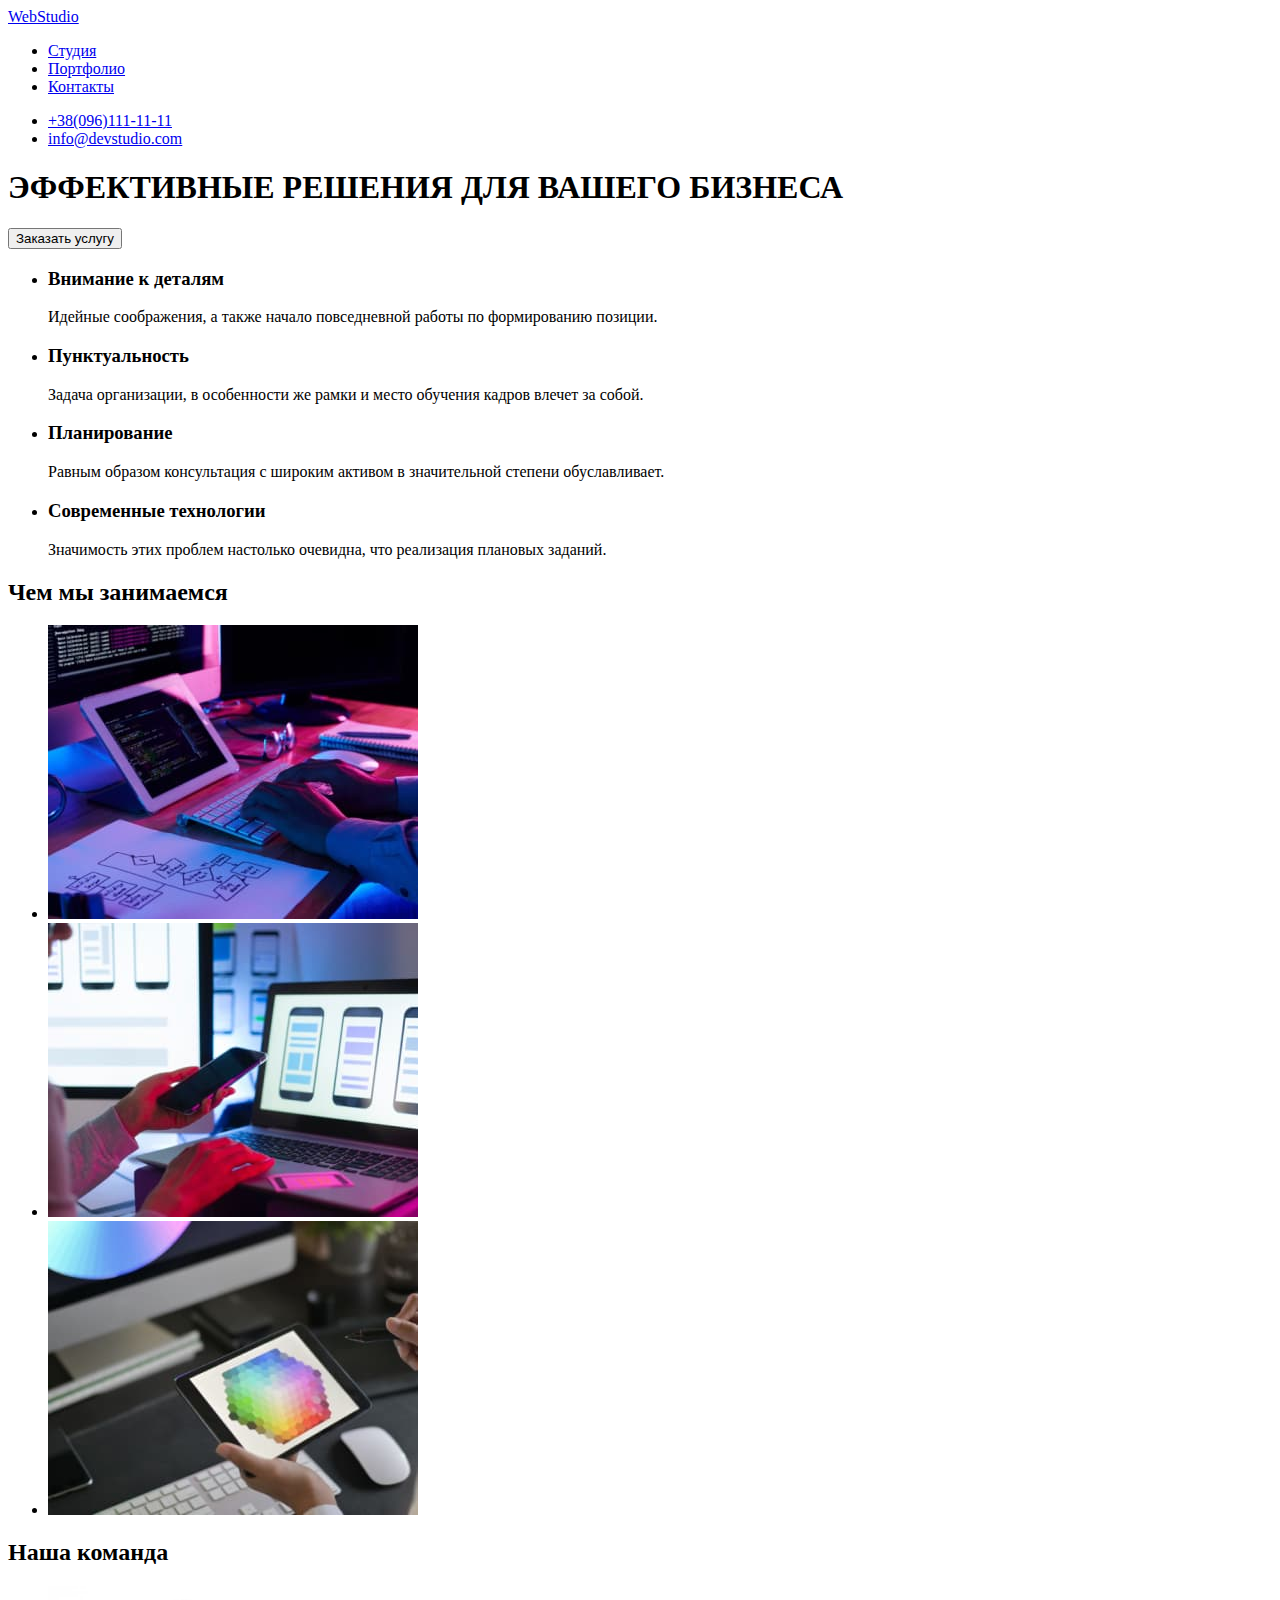
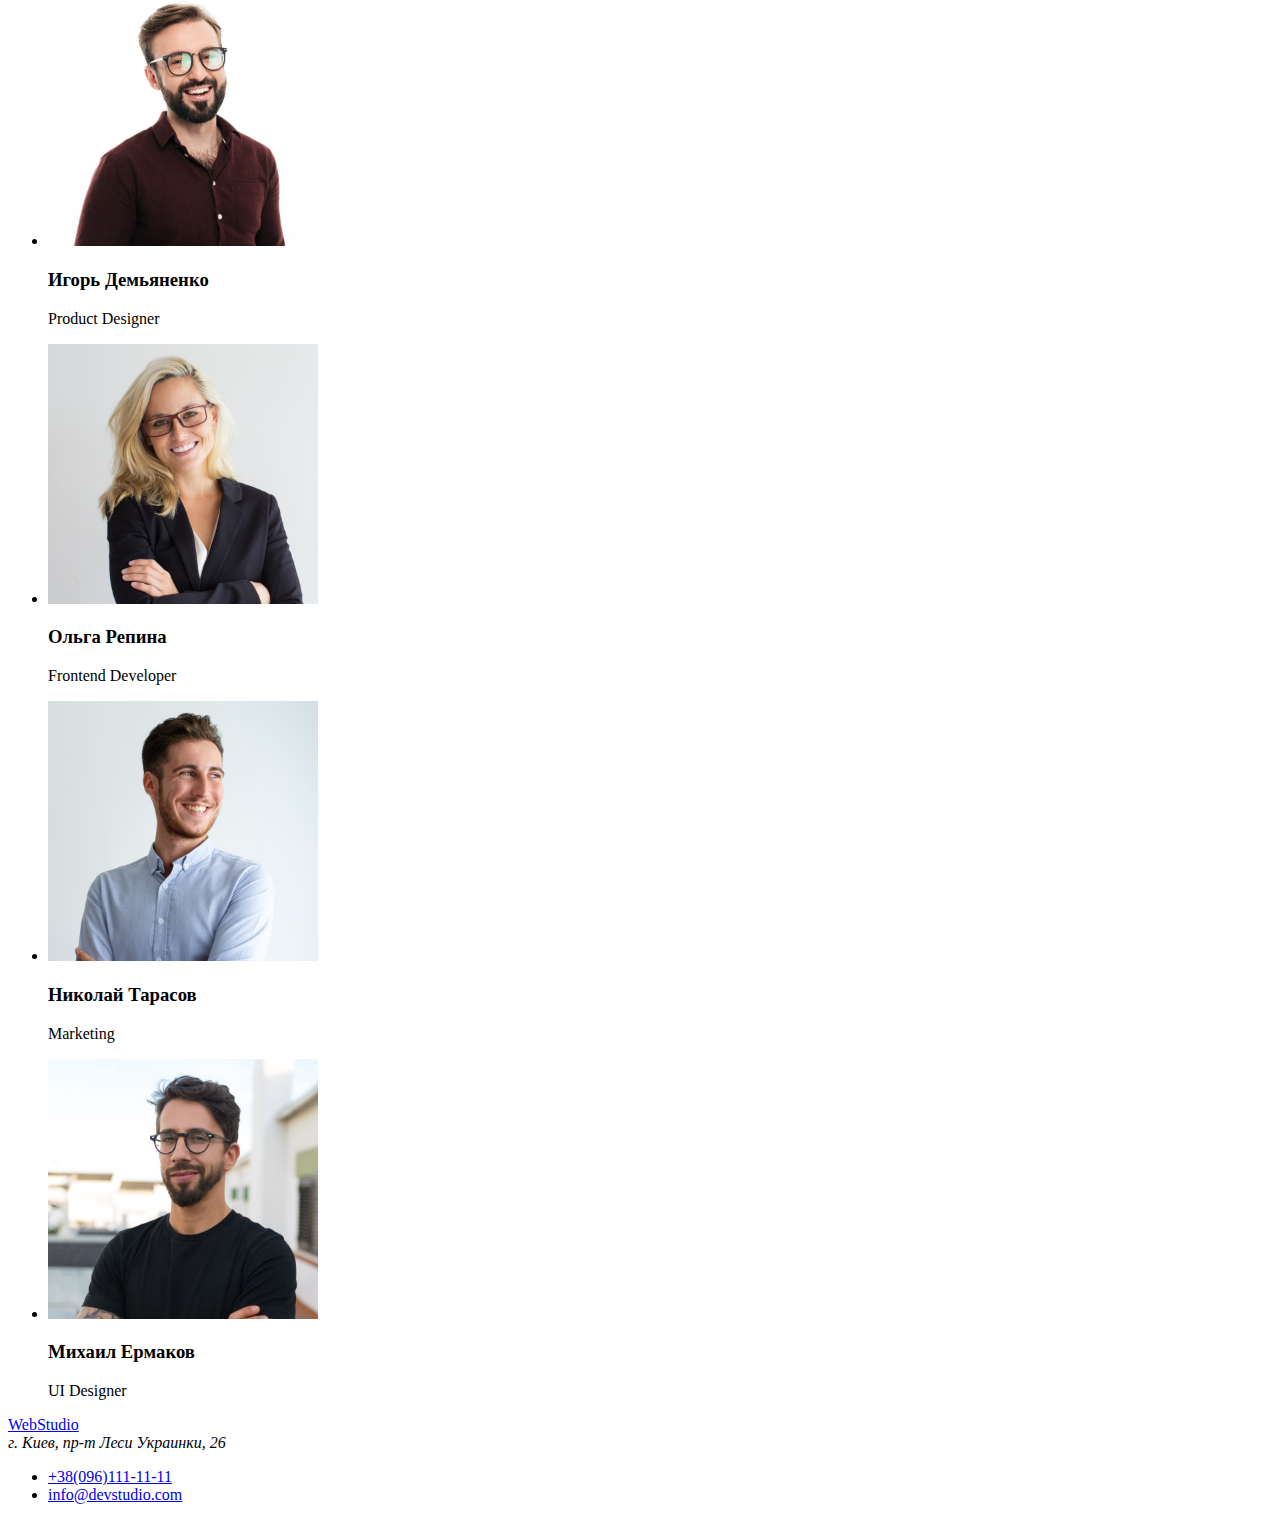
==== index.html @ 2cc194a5 "Initial commit" ====
<!DOCTYPE html>
<html lang="ru">

<head>
  <meta http-equiv="X-UA-Compatible" content="IE=edge" />
  <meta name="viewport" content="width=device-width" />
  <title>web studio</title>
</head>

<body>
  <header id="header">
    <a href="#header">WebStudio </a>
    <nav>
      <ul>
        <li>
          <a href="#">Студия</a>
        </li>
        <li>
          <a href="#">Портфолио</a>
        </li>
        <li>
          <a href="#">Контакты</a>
        </li>
      </ul>
    </nav>
    <ul>
      <li><a href="tel:+380961111111"> +38(096)111-11-11</a></li>
      <li><a href="mailto:info@devstudio.com">info@devstudio.com</a></li>
    </ul>
  </header>
  <main>
    <section id="main">
      <h1>ЭФФЕКТИВНЫЕ РЕШЕНИЯ ДЛЯ ВАШЕГО БИЗНЕСА</h1>
      <button type="button">Заказать услугу</button>
    </section>

    <section id="benefits">
      <h2 hidden>Наши преимущества</h2>
      <ul>
        <li>
          <h3>Внимание к деталям</h3>
          <p>Идейные соображения, а также начало повседневной работы по формированию позиции.</p>
        </li>
        <li>
          <h3>Пунктуальность</h3>
          <p>
            Задача организации, в особенности же рамки и место обучения кадров влечет за собой.
          </p>
        </li>
        <li>
          <h3>Планирование</h3>
          <p>
            Равным образом консультация с широким активом в значительной степени обуславливает.
          </p>
        </li>
        <li>
          <h3>Современные технологии</h3>
          <p>Значимость этих проблем настолько очевидна, что реализация плановых заданий.</p>
        </li>
      </ul>
    </section>

    <section id="work">
      <h2>Чем мы занимаемся</h2>
      <ul>
        <li>
          <img src="./images/img.jpg" width="370" alt="мужчина работающий за компьютером" />
        </li>
        <li><img src="./images/img-2.jpg" width="370" alt="мужчина работающий в телефоне" /></li>
        <li><img src="./images/img-3.jpg" width="370" alt="мужчина работающий на планшете" /></li>
      </ul>
    </section>

    <section id="team">
      <h2>Наша команда</h2>

      <ul>
        <li>
          <img src="./images/img-4.jpg" width="270" alt="сотрудник Игорь Демьяненко" />
          <h3>Игорь Демьяненко</h3>
          <p lang="en">Product Designer</p>
        </li>
        <li>
          <img src="./images/img-5.jpg" width="270" alt="сотрудник Ольга Репина" />
          <h3>Ольга Репина</h3>
          <p lang="en">Frontend Developer</p>
        </li>
        <li>
          <img src="./images/img-6.jpg" width="270" alt="сотрудник Николай Тарасов" />
          <h3>Николай Тарасов</h3>
          <p lang="en">Marketing</p>
        </li>
        <li>
          <img src="./images/img-7.jpg" width="270" alt="" />
          <h3>Михаил Ермаков</h3>
          <p lang="en">UI Designer</p>
        </li>
      </ul>
    </section>
  </main>

  <footer>
    <a href="#header">WebStudio</a>
    <address>г. Киев, пр-т Леси Украинки, 26</address>
    <ul>
      <li><a href="tel:+380961111111"> +38(096)111-11-11</a></li>
      <li><a href="mailto:info@devstudio.com">info@devstudio.com</a></li>
    </ul>
  </footer>
</body>

</html>
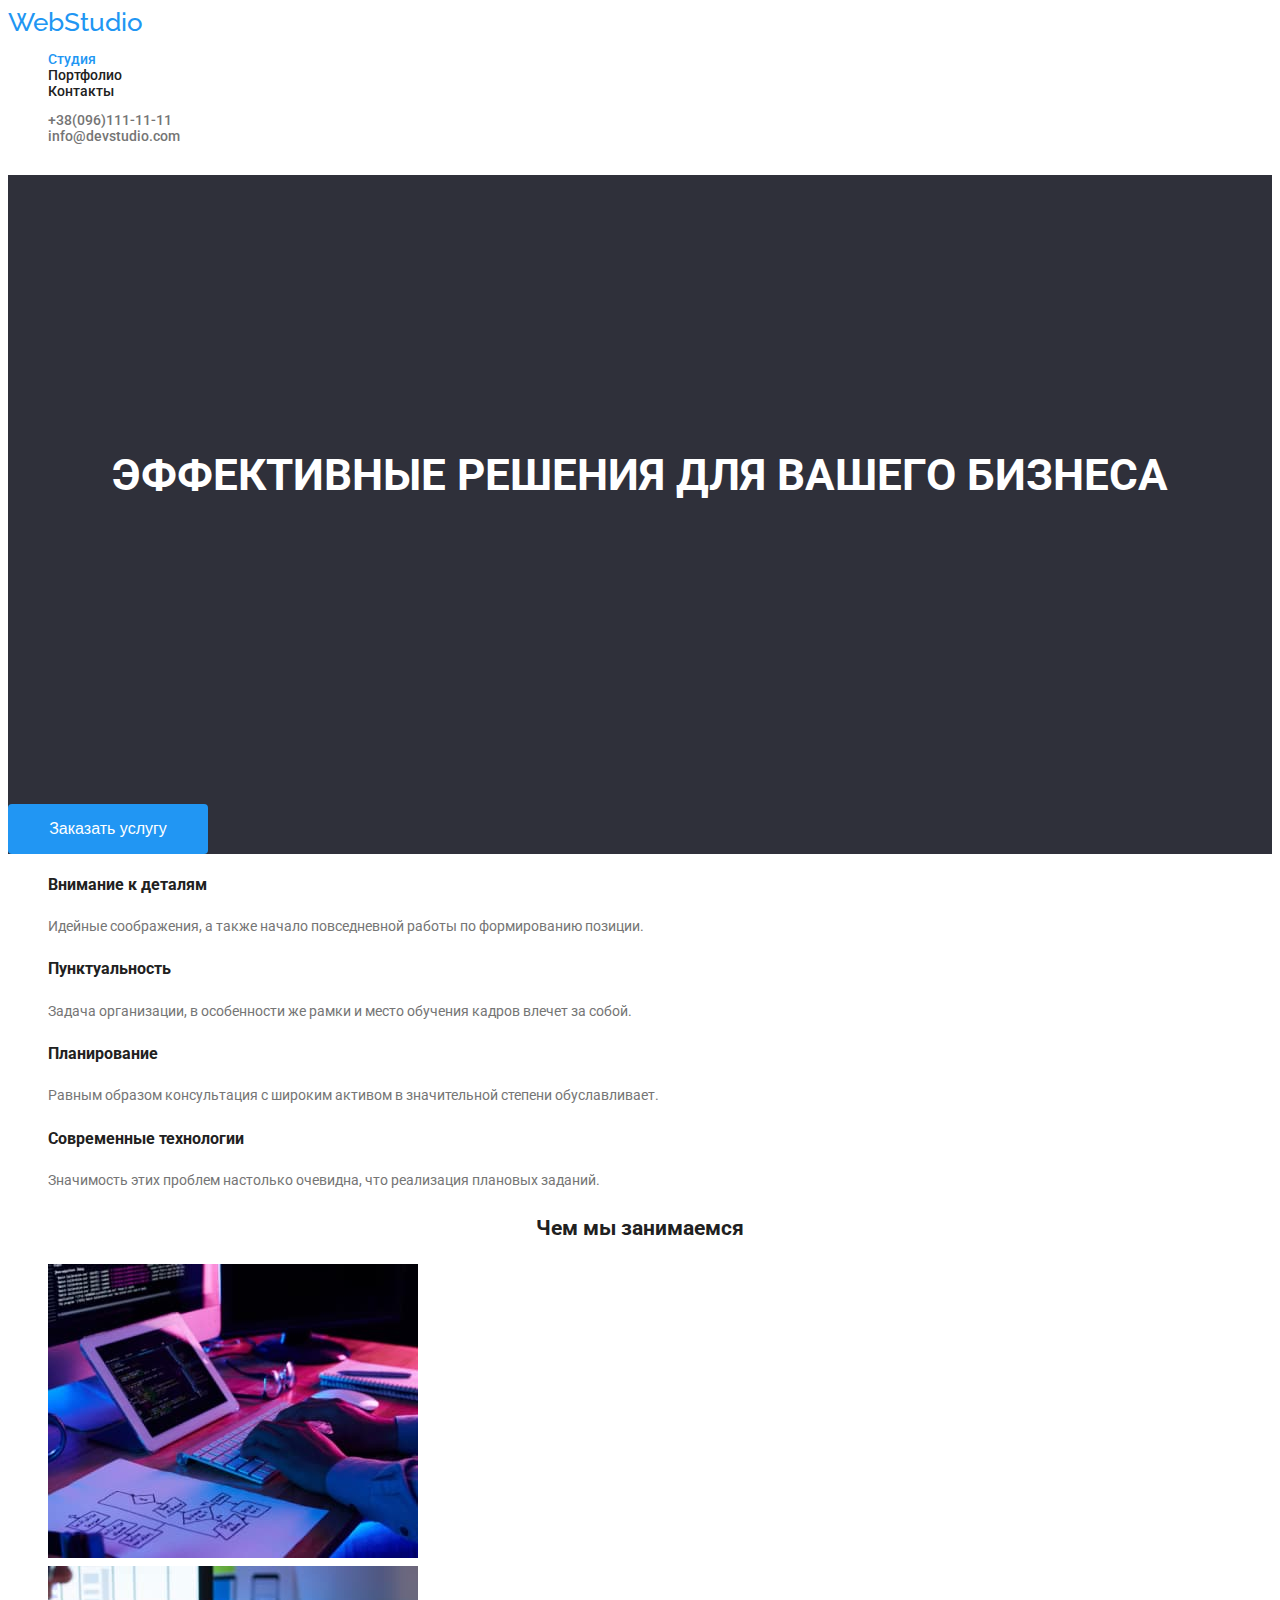
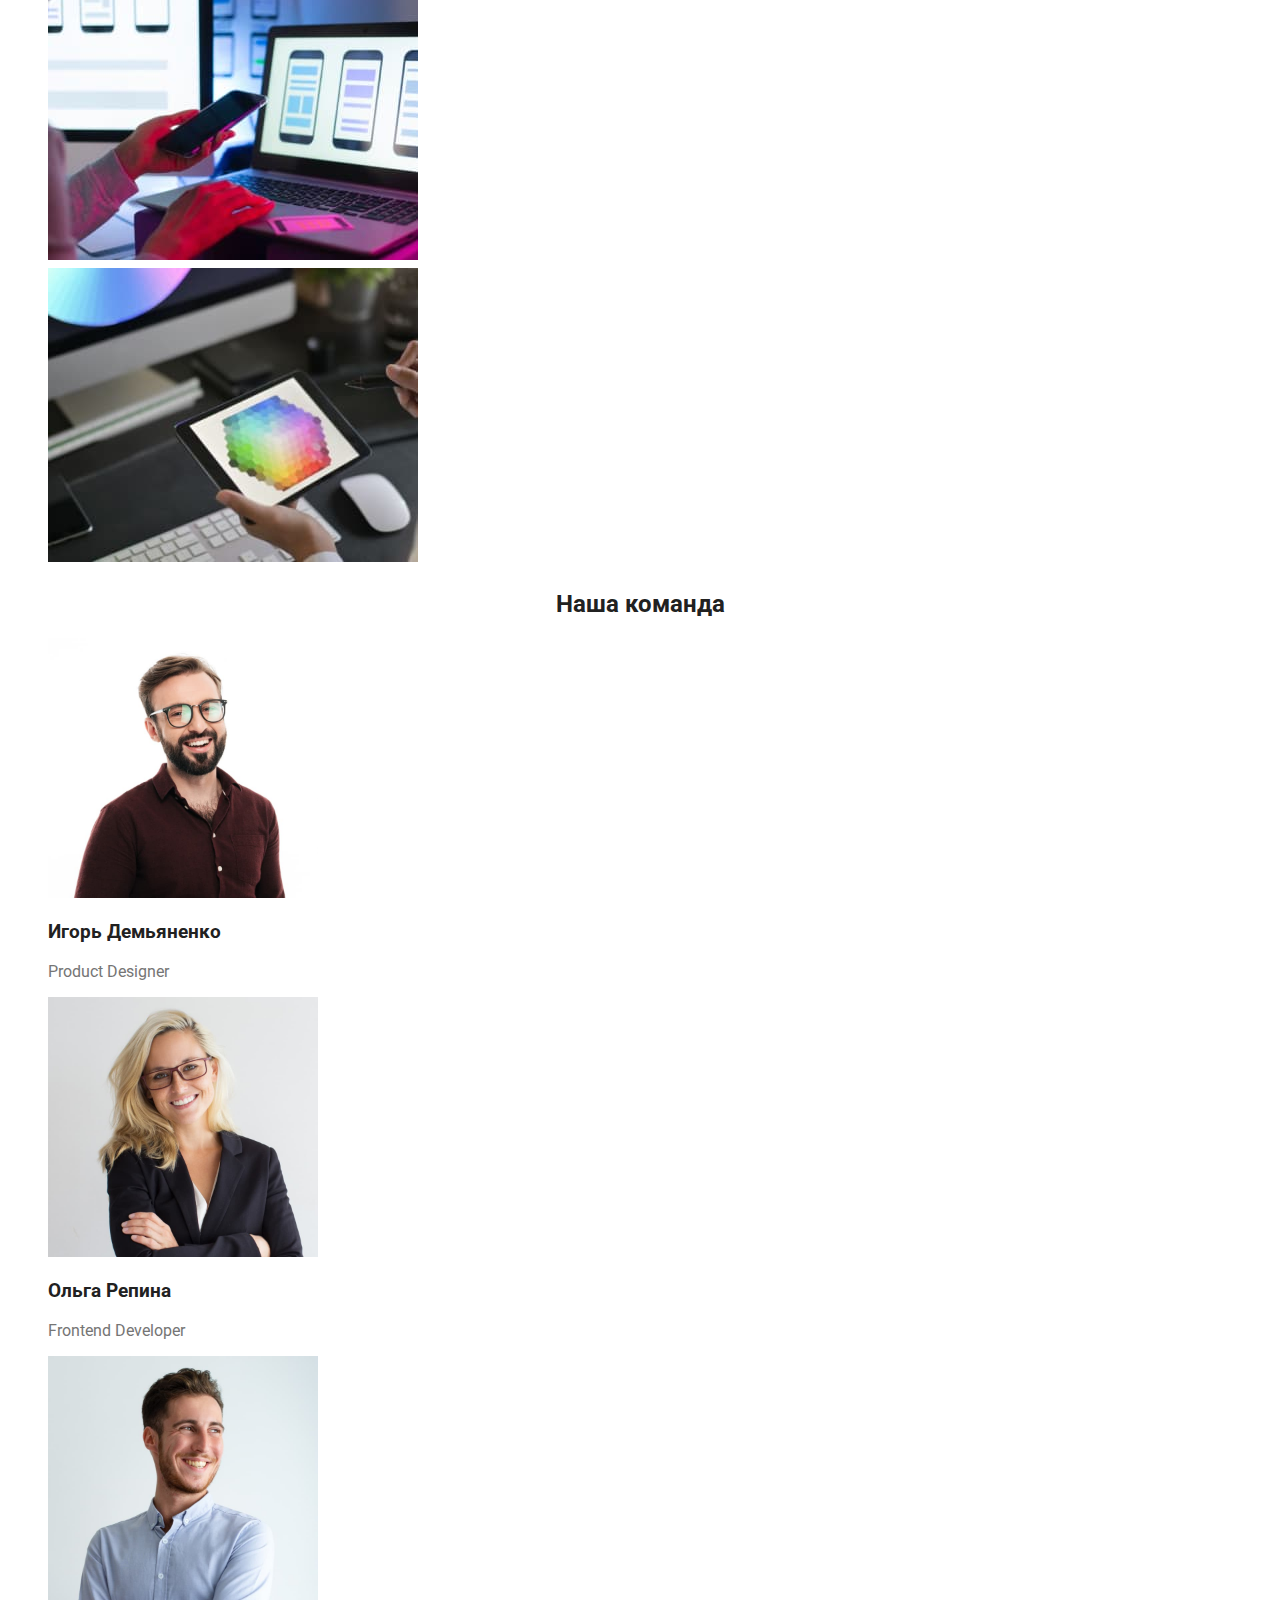
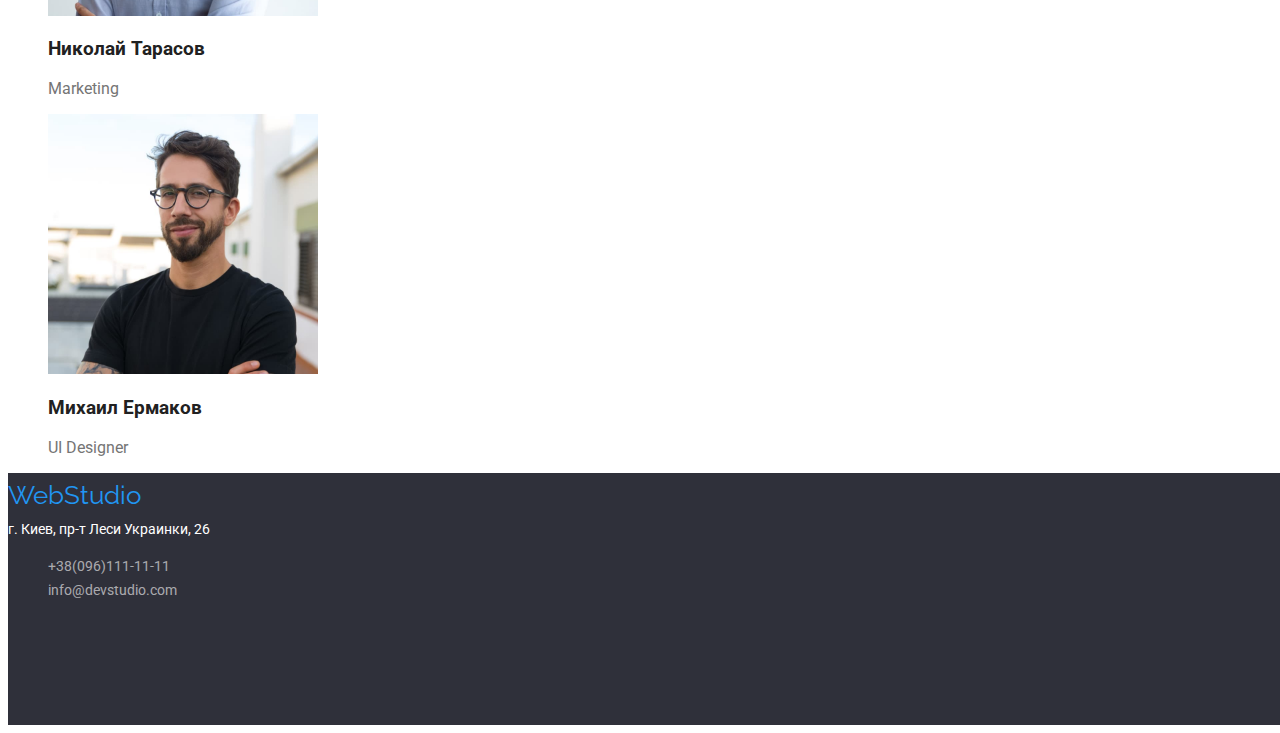
==== commit 909e72ed: "add portfolio and css" ====
--- a/index.html
+++ b/index.html
@@ -5,106 +5,110 @@
   <meta http-equiv="X-UA-Compatible" content="IE=edge" />
   <meta name="viewport" content="width=device-width" />
   <title>web studio</title>
+  <link rel="preconnect" href="https://fonts.googleapis.com">
+  <link rel="preconnect" href="https://fonts.gstatic.com" crossorigin>
+  <link href="https://fonts.googleapis.com/css2?family=Raleway:wght@700&family=Roboto:wght@400;500;700;900&display=swap"
+    rel="stylesheet">
+  <link rel="stylesheet" href="./css/styles.css">
 </head>
 
 <body>
-  <header id="header">
-    <a href="#header">WebStudio </a>
-    <nav>
-      <ul>
+  <header class="header" id="header">
+    <a class="logo" href="#header">WebStudio </a>
+    <nav class="navigation">
+      <ul class="list">
         <li>
-          <a href="#">Студия</a>
+          <a class="link current" href="#">Студия</a>
         </li>
         <li>
-          <a href="#">Портфолио</a>
+          <a class="link" href="./portfolio.html">Портфолио</a>
         </li>
         <li>
-          <a href="#">Контакты</a>
+          <a class="link" href="#">Контакты</a>
         </li>
       </ul>
     </nav>
-    <ul>
-      <li><a href="tel:+380961111111"> +38(096)111-11-11</a></li>
-      <li><a href="mailto:info@devstudio.com">info@devstudio.com</a></li>
+    <ul class="contacts">
+      <li><a class="link contacts" href="tel:+380961111111"> +38(096)111-11-11</a></li>
+      <li><a class="link contacts" href="mailto:info@devstudio.com">info@devstudio.com</a></li>
     </ul>
   </header>
+
   <main>
-    <section id="main">
-      <h1>ЭФФЕКТИВНЫЕ РЕШЕНИЯ ДЛЯ ВАШЕГО БИЗНЕСА</h1>
-      <button type="button">Заказать услугу</button>
+    <section class="hero" id="main">
+      <h1 class="hero-title">ЭФФЕКТИВНЫЕ РЕШЕНИЯ ДЛЯ ВАШЕГО БИЗНЕСА</h1>
+      <button class="hero-button" type="button">Заказать услугу</button>
     </section>
 
-    <section id="benefits">
-      <h2 hidden>Наши преимущества</h2>
-      <ul>
-        <li>
-          <h3>Внимание к деталям</h3>
-          <p>Идейные соображения, а также начало повседневной работы по формированию позиции.</p>
+    <section class="benefits" id="benefits">
+      <h2 class="benefits-title" hidden>Наши преимущества</h2>
+      <ul class="benefits-list">
+        <li class="benefits-item">
+          <h3 class="benefits-subtitle">Внимание к деталям</h3>
+          <p class="benefits-caption">Идейные соображения, а также начало повседневной работы по формированию позиции.
+          </p>
         </li>
-        <li>
-          <h3>Пунктуальность</h3>
-          <p>
+        <li class="benefits-item">
+          <h3 class="benefits-subtitle">Пунктуальность</h3>
+          <p class="benefits-caption">
             Задача организации, в особенности же рамки и место обучения кадров влечет за собой.
           </p>
         </li>
-        <li>
-          <h3>Планирование</h3>
-          <p>
+        <li class="benefits-item">
+          <h3 class="benefits-subtitle">Планирование</h3>
+          <p class="benefits-caption">
             Равным образом консультация с широким активом в значительной степени обуславливает.
           </p>
         </li>
         <li>
-          <h3>Современные технологии</h3>
-          <p>Значимость этих проблем настолько очевидна, что реализация плановых заданий.</p>
+          <h3 class="benefits-subtitle">Современные технологии</h3>
+          <p class="benefits-caption">Значимость этих проблем настолько очевидна, что реализация плановых заданий.</p>
         </li>
       </ul>
     </section>
 
-    <section id="work">
-      <h2>Чем мы занимаемся</h2>
+    <section class="work" id="work">
+      <h2 class="work-title">Чем мы занимаемся</h2>
       <ul>
-        <li>
-          <img src="./images/img.jpg" width="370" alt="мужчина работающий за компьютером" />
-        </li>
-        <li><img src="./images/img-2.jpg" width="370" alt="мужчина работающий в телефоне" /></li>
-        <li><img src="./images/img-3.jpg" width="370" alt="мужчина работающий на планшете" /></li>
+        <li class="work-item"><img src="./images/img.jpg" width="370" alt="мужчина работающий за компьютером" /></li>
+        <li class="work-item"><img src="./images/img-2.jpg" width="370" alt="мужчина работающий в телефоне" /></li>
+        <li class="work-item"><img src="./images/img-3.jpg" width="370" alt="мужчина работающий на планшете" /></li>
       </ul>
     </section>
 
-    <section id="team">
-      <h2>Наша команда</h2>
-
+    <section class="team" id="team">
+      <h2 class="team-title">Наша команда</h2>
       <ul>
         <li>
-          <img src="./images/img-4.jpg" width="270" alt="сотрудник Игорь Демьяненко" />
-          <h3>Игорь Демьяненко</h3>
-          <p lang="en">Product Designer</p>
+          <img class="team-img" src="./images/img-4.jpg" width="270" alt="сотрудник Игорь Демьяненко" />
+          <h3 class="team-subtitle">Игорь Демьяненко</h3>
+          <p class="team-caption" lang="en">Product Designer</p>
         </li>
         <li>
-          <img src="./images/img-5.jpg" width="270" alt="сотрудник Ольга Репина" />
-          <h3>Ольга Репина</h3>
-          <p lang="en">Frontend Developer</p>
+          <img class="team-img" src="./images/img-5.jpg" width="270" alt="сотрудник Ольга Репина" />
+          <h3 class="team-subtitle">Ольга Репина</h3>
+          <p class="team-caption" lang="en">Frontend Developer</p>
         </li>
         <li>
-          <img src="./images/img-6.jpg" width="270" alt="сотрудник Николай Тарасов" />
-          <h3>Николай Тарасов</h3>
-          <p lang="en">Marketing</p>
+          <img class="team-img" src="./images/img-6.jpg" width="270" alt="сотрудник Николай Тарасов" />
+          <h3 class="team-subtitle">Николай Тарасов</h3>
+          <p class="team-caption" lang="en">Marketing</p>
         </li>
         <li>
-          <img src="./images/img-7.jpg" width="270" alt="" />
-          <h3>Михаил Ермаков</h3>
-          <p lang="en">UI Designer</p>
+          <img class="team-img" src="./images/img-7.jpg" width="270" alt="" />
+          <h3 class="team-subtitle">Михаил Ермаков</h3>
+          <p class="team-caption" lang="en">UI Designer</p>
         </li>
       </ul>
     </section>
   </main>
 
-  <footer>
-    <a href="#header">WebStudio</a>
-    <address>г. Киев, пр-т Леси Украинки, 26</address>
+  <footer class="footer">
+    <a class="logo" href="#header">WebStudio</a>
+    <address class="adress">г. Киев, пр-т Леси Украинки, 26</address>
     <ul>
-      <li><a href="tel:+380961111111"> +38(096)111-11-11</a></li>
-      <li><a href="mailto:info@devstudio.com">info@devstudio.com</a></li>
+      <li><a class="link" href="tel:+380961111111"> +38(096)111-11-11</a></li>
+      <li><a class="link" href="mailto:info@devstudio.com">info@devstudio.com</a></li>
     </ul>
   </footer>
 </body>
--- a/css/styles.css
+++ b/css/styles.css
@@ -0,0 +1,167 @@
+:root {
+  --font-color: #757575;
+  --title-color: #212121;
+  --accient-color: #2196f3;
+}
+
+::selection {
+  color: #ffffff;
+  background-color: var(--accient-color);
+}
+
+body {
+  font-family: Roboto, sans-serif;
+  color: #757575;
+  font-size: 14px;
+  font-weight: 400;
+  background-color: #fff;
+  line-height: 1.71;
+}
+
+a {
+  text-decoration: none;
+}
+
+li {
+  list-style-type: none;
+}
+
+h1,
+h2,
+h3 {
+  color: var(--title-color);
+}
+
+h2 {
+text-align: center;
+Font style: 700;
+Font size: 36px;
+Line height: 1.17;
+}
+
+/* logo */
+.logo {
+font-family: Raleway, serif;
+color: var(--accient-color);
+font-style: 700;
+font-size: 26px;
+Font family: Raleway;
+Line height: 31px;
+Line height: 1.19;
+
+}
+
+/* header|footer navigation */
+
+.header .link,
+.footer .link {
+  color: var(--title-color);
+}
+
+.header .link:hover,
+.header .link:focus,
+.footer .link:hover,
+.footer .link:focus,
+.header .link.contacts:focus,
+.header .link.contacts:hover,
+.button-filtres:hover, 
+.button-filtres:focus,
+.filtres .filtres-link:hover{
+  color: var(--accient-color);
+  text-decoration: underline;
+}
+
+.header .link.current {
+  color: var(--accient-color);
+}
+
+/* Header */
+.header {
+  font-weight: 500;
+  line-height: 1.14;
+}
+
+.header .link.contacts {
+
+  color: var(--font-color);
+  
+}
+
+/* section hero */
+.hero {
+  background-color: #2f303a;
+  
+}
+
+.hero .hero-title {
+  color: #ffffff;
+  font-size: 44px;
+  text-align: center;
+  line-height: 600px;
+}
+
+.hero .hero-button {
+  background-color: var(--accient-color);
+  color: #ffffff;
+  width: 200px;
+  height: 50px;
+  font-size: 16px;
+  border: 0px;
+  border-radius: 4px;
+  cursor: pointer;
+}
+
+/* Section benefits */
+.benefits .benefits-subtitle {
+  font-style: ;
+}
+
+
+/* Section team */
+
+.team {
+  font-size: 16px;
+  font-weight: 500;
+  line-height: 1.19;
+}
+
+.team .team-caption{
+  color: var(--font-color);
+  font-weight: 400;
+}
+
+
+
+/* Footer */
+.footer {
+background-color: #2F303A;
+width: 1600px;
+height: 252px;
+}
+
+.footer .adress {
+color: #fff;
+font-size: 14px;
+font-weight: 400;
+line-height: 1.71;
+}
+
+.footer .link {
+
+  color: rgba(255, 255, 255, 0.6);
+  font-size: 14px;
+font-weight: 400;
+line-height: 1.71;
+text-align: left;
+}
+
+
+
+.footer .adress {
+  font-style: normal;
+}
+
+/* Filtres */
+
+
+
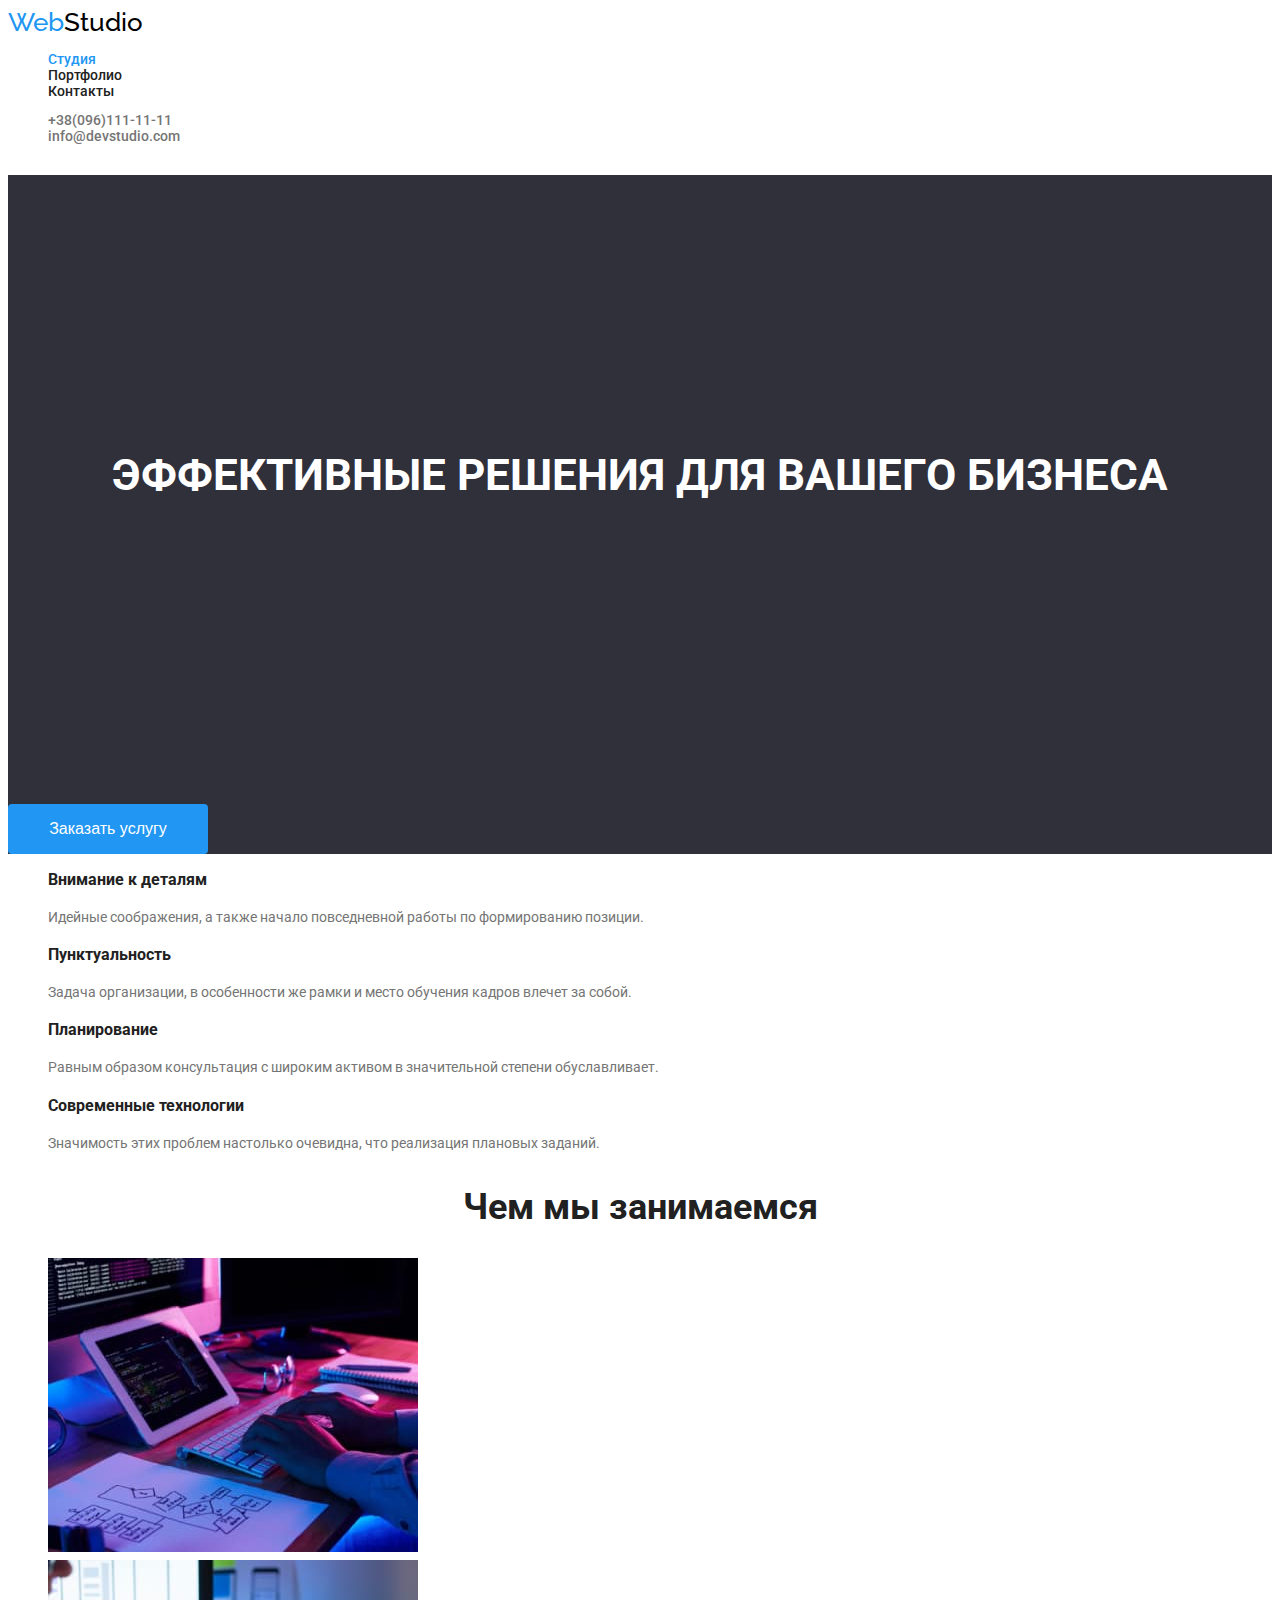
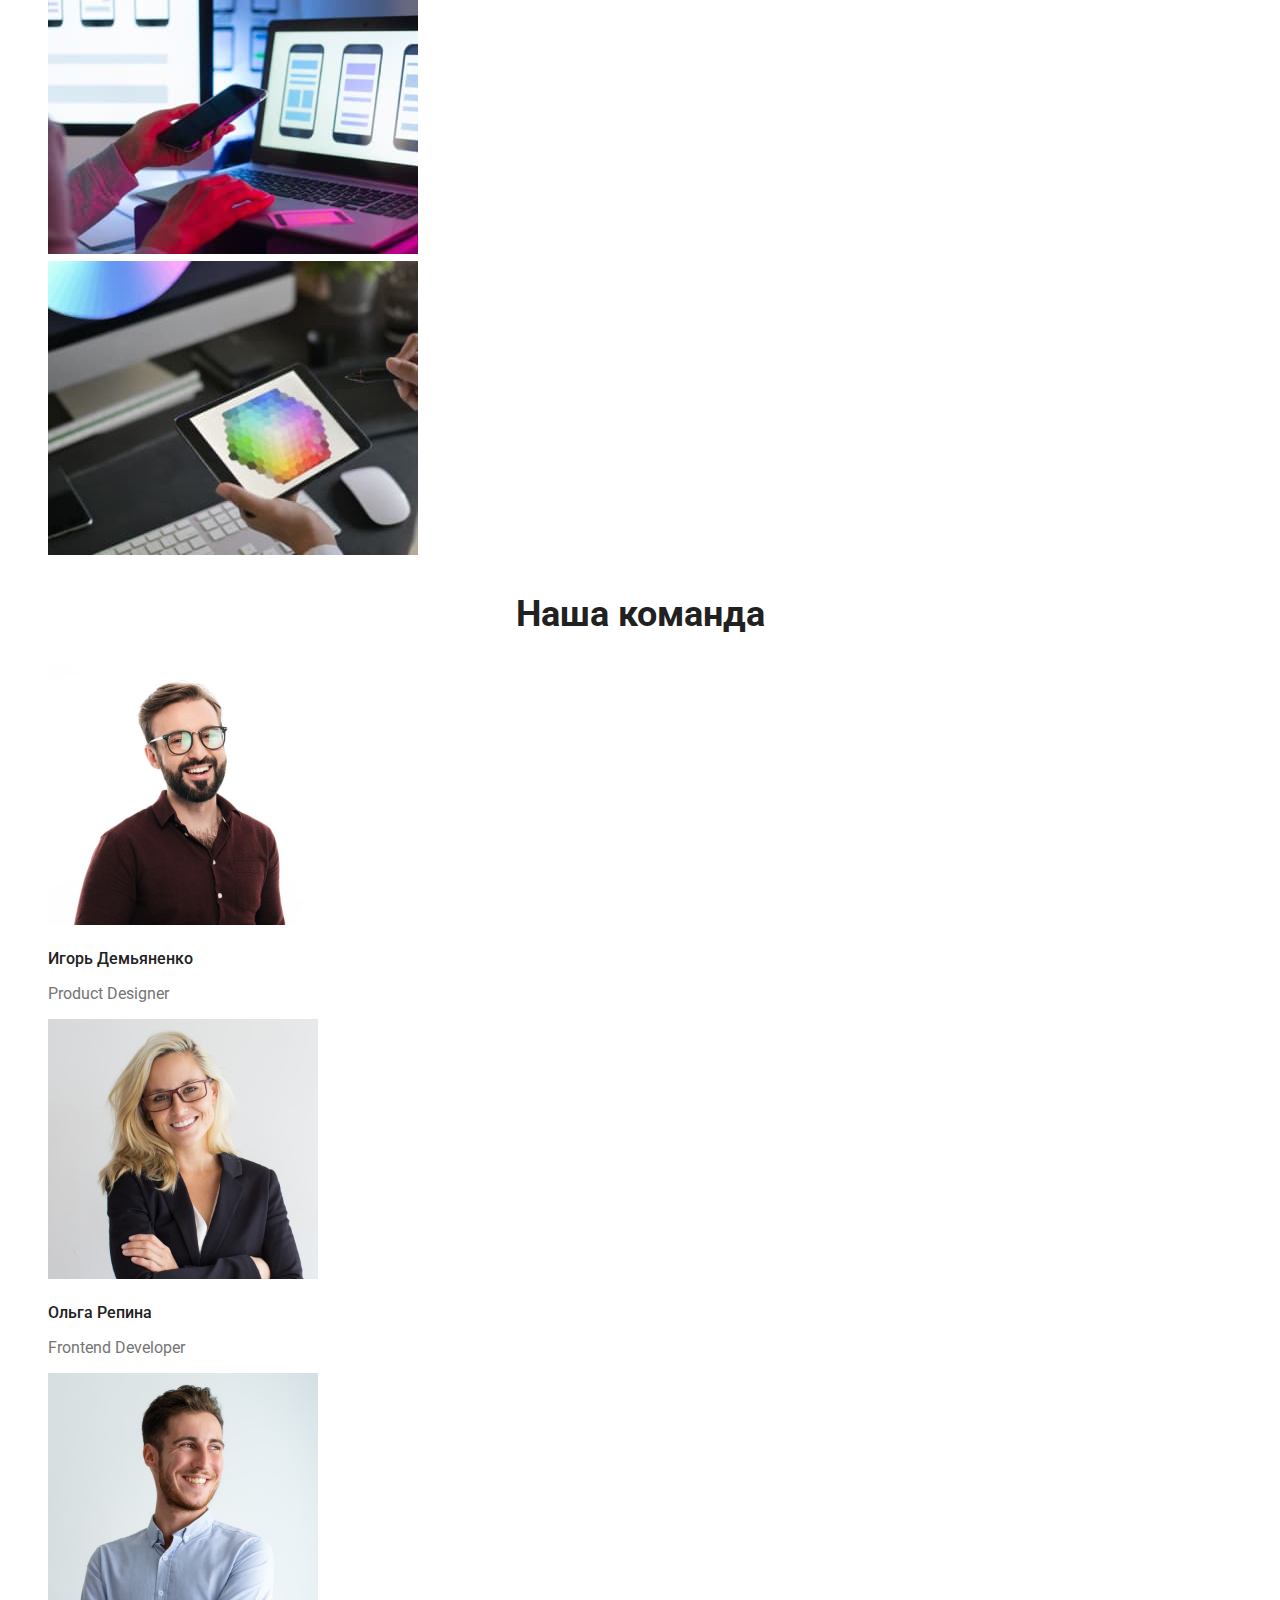
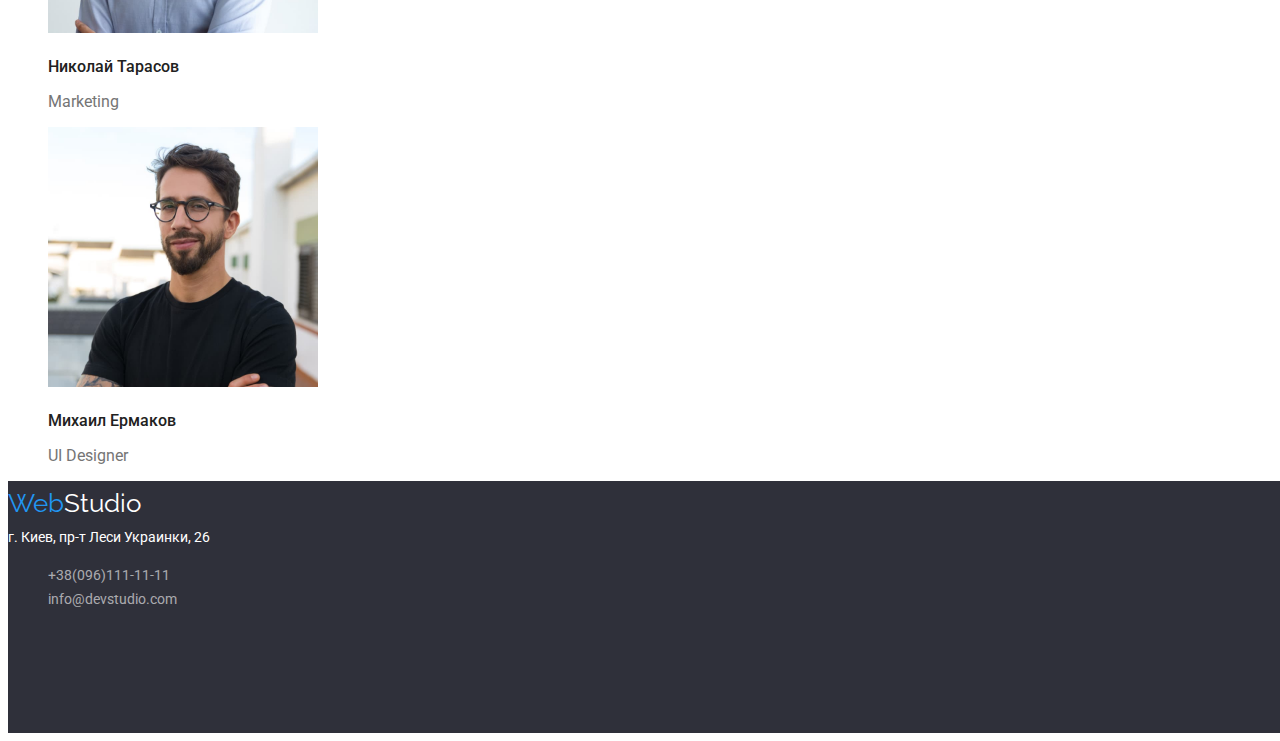
==== commit ef10b311: "added styles, portfolio page" ====
--- a/index.html
+++ b/index.html
@@ -5,16 +5,16 @@
   <meta http-equiv="X-UA-Compatible" content="IE=edge" />
   <meta name="viewport" content="width=device-width" />
   <title>web studio</title>
-  <link rel="preconnect" href="https://fonts.googleapis.com">
-  <link rel="preconnect" href="https://fonts.gstatic.com" crossorigin>
+  <link rel="preconnect" href="https://fonts.googleapis.com" />
+  <link rel="preconnect" href="https://fonts.gstatic.com" crossorigin />
   <link href="https://fonts.googleapis.com/css2?family=Raleway:wght@700&family=Roboto:wght@400;500;700;900&display=swap"
-    rel="stylesheet">
-  <link rel="stylesheet" href="./css/styles.css">
+    rel="stylesheet" />
+  <link rel="stylesheet" href="./css/styles.css" />
 </head>
 
 <body>
   <header class="header" id="header">
-    <a class="logo" href="#header">WebStudio </a>
+    <a class="logo" href="#header">Web<span class="logo-header">Studio</span></a>
     <nav class="navigation">
       <ul class="list">
         <li>
@@ -45,7 +45,8 @@
       <ul class="benefits-list">
         <li class="benefits-item">
           <h3 class="benefits-subtitle">Внимание к деталям</h3>
-          <p class="benefits-caption">Идейные соображения, а также начало повседневной работы по формированию позиции.
+          <p class="benefits-caption">
+            Идейные соображения, а также начало повседневной работы по формированию позиции.
           </p>
         </li>
         <li class="benefits-item">
@@ -62,7 +63,9 @@
         </li>
         <li>
           <h3 class="benefits-subtitle">Современные технологии</h3>
-          <p class="benefits-caption">Значимость этих проблем настолько очевидна, что реализация плановых заданий.</p>
+          <p class="benefits-caption">
+            Значимость этих проблем настолько очевидна, что реализация плановых заданий.
+          </p>
         </li>
       </ul>
     </section>
@@ -70,9 +73,15 @@
     <section class="work" id="work">
       <h2 class="work-title">Чем мы занимаемся</h2>
       <ul>
-        <li class="work-item"><img src="./images/img.jpg" width="370" alt="мужчина работающий за компьютером" /></li>
-        <li class="work-item"><img src="./images/img-2.jpg" width="370" alt="мужчина работающий в телефоне" /></li>
-        <li class="work-item"><img src="./images/img-3.jpg" width="370" alt="мужчина работающий на планшете" /></li>
+        <li class="work-item">
+          <img src="./images/img.jpg" width="370" alt="мужчина работающий за компьютером" />
+        </li>
+        <li class="work-item">
+          <img src="./images/img-2.jpg" width="370" alt="мужчина работающий в телефоне" />
+        </li>
+        <li class="work-item">
+          <img src="./images/img-3.jpg" width="370" alt="мужчина работающий на планшете" />
+        </li>
       </ul>
     </section>
 
@@ -104,7 +113,7 @@
   </main>
 
   <footer class="footer">
-    <a class="logo" href="#header">WebStudio</a>
+    <a class="logo" href="#header">Web<span class="logo-footer">Studio</span></a>
     <address class="adress">г. Киев, пр-т Леси Украинки, 26</address>
     <ul>
       <li><a class="link" href="tel:+380961111111"> +38(096)111-11-11</a></li>
--- a/css/styles.css
+++ b/css/styles.css
@@ -32,12 +32,6 @@
   color: var(--title-color);
 }
 
-h2 {
-text-align: center;
-Font style: 700;
-Font size: 36px;
-Line height: 1.17;
-}
 
 /* logo */
 .logo {
@@ -48,8 +42,10 @@
 Font family: Raleway;
 Line height: 31px;
 Line height: 1.19;
+}
 
-}
+.logo-header {color: #000000;}
+.logo-footer {color: #ffffff;}
 
 /* header|footer navigation */
 
@@ -113,22 +109,39 @@
 
 /* Section benefits */
 .benefits .benefits-subtitle {
-  font-style: ;
+  font-weight: 700;
+  line-height: 1.14;
+  
 }
+
 
 
 /* Section team */
 
-.team {
+.team h2,
+.work h2 {
+font-size: 36px;
+font-weight: 700;
+line-height: 1.17;
+font-style: bold;
+text-align: center;
+}
+
+.team .team-subtitle {
+font-size: 16px;
+font-weight: 500;
+line-height: 1.19;
+color: var(--title-color);
+
+}
+
+.team .team-caption{
+  font-weight: 400;
   font-size: 16px;
-  font-weight: 500;
+  font-weight: 400;
   line-height: 1.19;
 }
 
-.team .team-caption{
-  color: var(--font-color);
-  font-weight: 400;
-}
 
 
 
@@ -144,24 +157,43 @@
 font-size: 14px;
 font-weight: 400;
 line-height: 1.71;
+font-style: normal;
 }
 
 .footer .link {
-
-  color: rgba(255, 255, 255, 0.6);
-  font-size: 14px;
+color: rgba(255, 255, 255, 0.6);
+font-size: 14px;
 font-weight: 400;
 line-height: 1.71;
 text-align: left;
 }
 
 
-
-.footer .adress {
-  font-style: normal;
+/* Filtres */
+.button-filtres {
+  font-size: 16px;
+  background-color: #F5F4FA;
+  color: #000000;
+  font-weight: 500;
+  line-height: 1.16;
+  border: 0px;
+  border-radius: 4px;
+  cursor: pointer;
 }
 
-/* Filtres */
+.button-filtres.current {
+  background-color: var(--accient-color);
+  color: #ffffff;
+}
+
+.filtres h2 {
+font-size: 18px;
+font-weight: 700;
+line-height: 2;
+}
 
 
-
+.filtres p {
+font-size: 16px;
+line-height: 1.88;
+}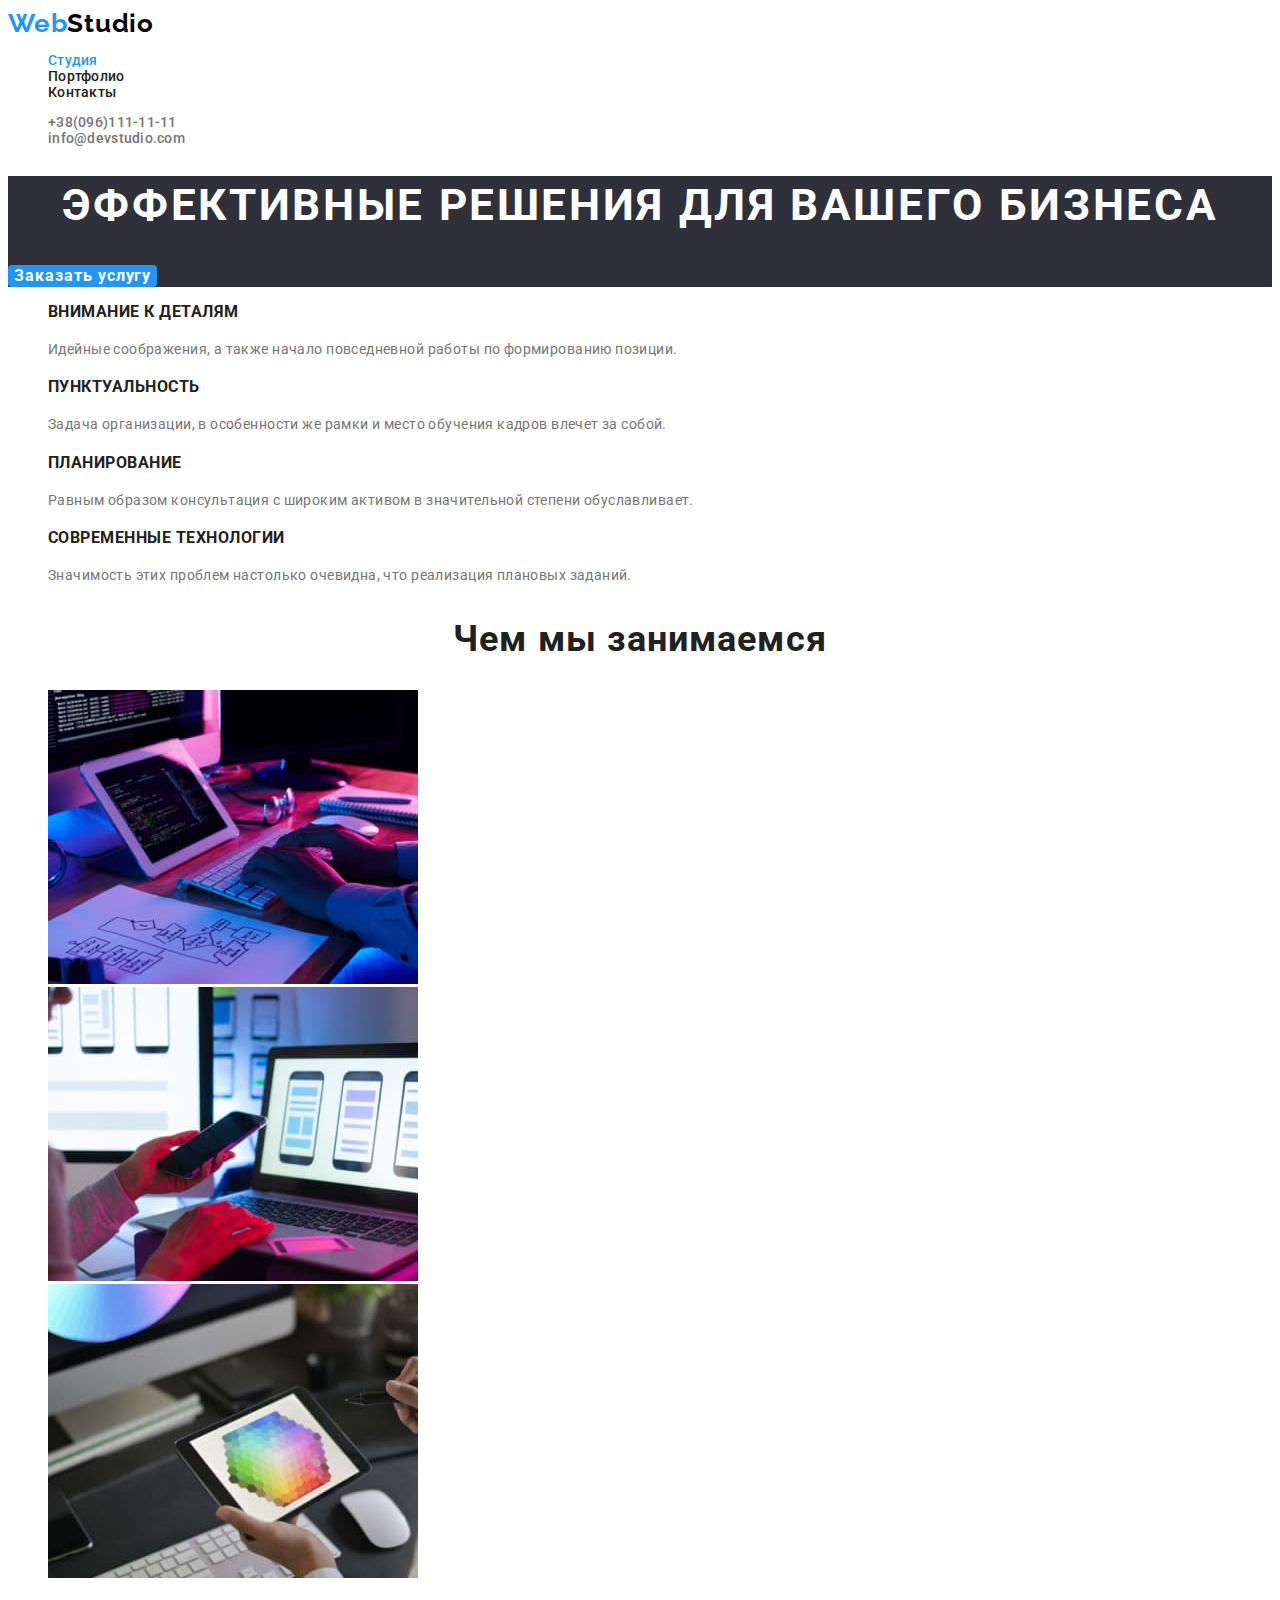
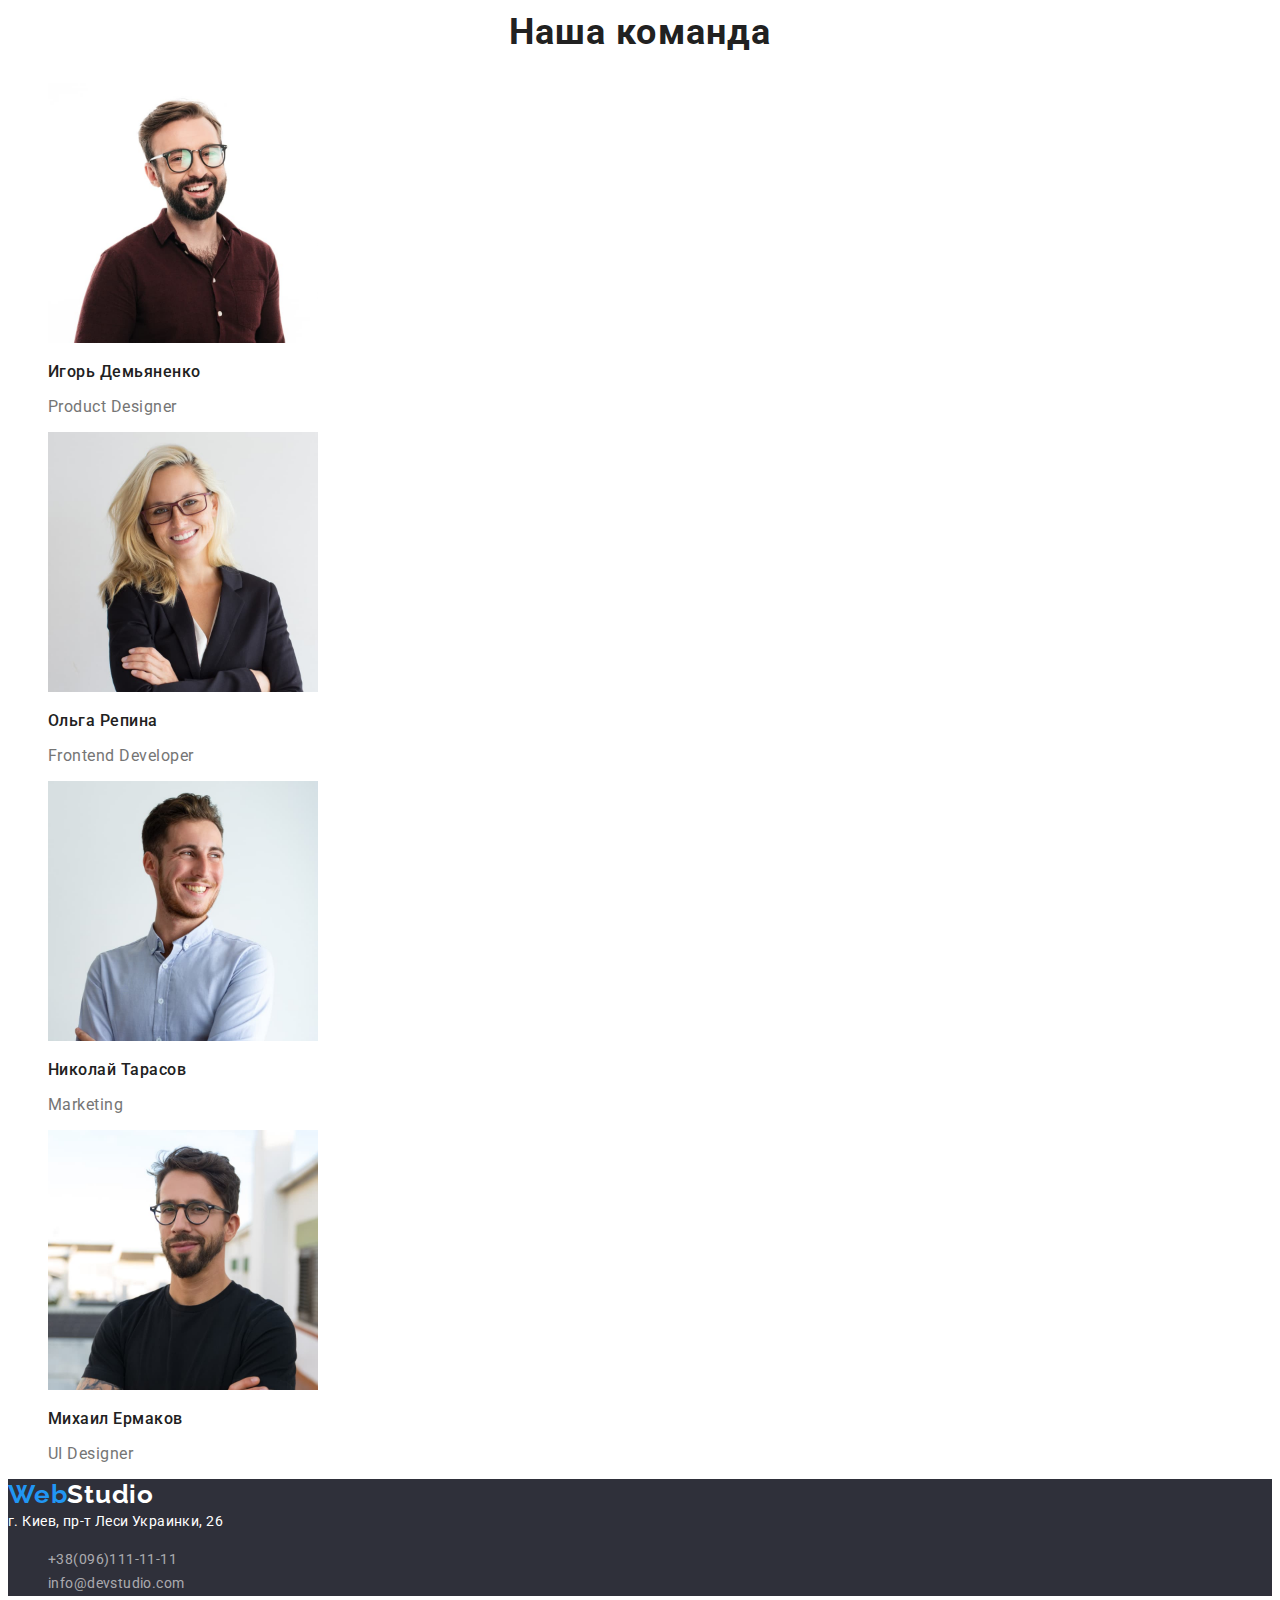
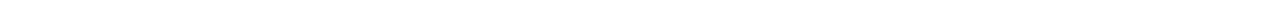
==== commit 5dce54fe: "Fixed bugs according video" ====
--- a/index.html
+++ b/index.html
@@ -36,7 +36,7 @@
 
   <main>
     <section class="hero" id="main">
-      <h1 class="hero-title">ЭФФЕКТИВНЫЕ РЕШЕНИЯ ДЛЯ ВАШЕГО БИЗНЕСА</h1>
+      <h1 class="hero-title">Эффективные решения для вашего бизнеса</h1>
       <button class="hero-button" type="button">Заказать услугу</button>
     </section>
 
--- a/css/styles.css
+++ b/css/styles.css
@@ -13,39 +13,32 @@
   font-family: Roboto, sans-serif;
   color: #757575;
   font-size: 14px;
-  font-weight: 400;
-  background-color: #fff;
-  line-height: 1.71;
 }
 
-a {
+body a {
   text-decoration: none;
 }
 
-li {
+body li {
   list-style-type: none;
 }
 
-h1,
-h2,
-h3 {
-  color: var(--title-color);
+/* logo */
+.logo {
+  font-family: Raleway, serif;
+  color: var(--accient-color);
+  font-weight: 700;
+  font-size: 26px;
+  line-height: 1.19;
+  letter-spacing: 0.03em;
 }
 
-
-/* logo */
-.logo {
-font-family: Raleway, serif;
-color: var(--accient-color);
-font-style: 700;
-font-size: 26px;
-Font family: Raleway;
-Line height: 31px;
-Line height: 1.19;
+.logo-header {
+  color: #000000;
 }
-
-.logo-header {color: #000000;}
-.logo-footer {color: #ffffff;}
+.logo-footer {
+  color: #ffffff;
+}
 
 /* header|footer navigation */
 
@@ -60,11 +53,8 @@
 .footer .link:focus,
 .header .link.contacts:focus,
 .header .link.contacts:hover,
-.button-filtres:hover, 
-.button-filtres:focus,
-.filtres .filtres-link:hover{
+.filtres .filtres-link:hover {
   color: var(--accient-color);
-  text-decoration: underline;
 }
 
 .header .link.current {
@@ -75,125 +65,131 @@
 .header {
   font-weight: 500;
   line-height: 1.14;
+  letter-spacing: 0.02em;
 }
 
 .header .link.contacts {
-
   color: var(--font-color);
-  
 }
 
 /* section hero */
 .hero {
   background-color: #2f303a;
-  
 }
 
 .hero .hero-title {
   color: #ffffff;
   font-size: 44px;
   text-align: center;
-  line-height: 600px;
+  line-height: 1.36;
+  letter-spacing: 0.06em;
+  text-transform: uppercase;
 }
 
 .hero .hero-button {
+  font-family: inherit;
   background-color: var(--accient-color);
   color: #ffffff;
-  width: 200px;
-  height: 50px;
   font-size: 16px;
+  font-weight: 700;
   border: 0px;
   border-radius: 4px;
   cursor: pointer;
+  line-height: 1.19;
+  letter-spacing: 0.06em;
 }
 
 /* Section benefits */
 .benefits .benefits-subtitle {
   font-weight: 700;
   line-height: 1.14;
-  
+  letter-spacing: 0.03em;
+  text-transform: uppercase;
+  color: var(--title-color);
 }
 
-
+.benefits .benefits-caption {
+  letter-spacing: 0.03em;
+  line-height: 1.71;
+}
 
 /* Section team */
 
-.team h2,
-.work h2 {
-font-size: 36px;
-font-weight: 700;
-line-height: 1.17;
-font-style: bold;
-text-align: center;
+.team .team-title,
+.work .work-title {
+  font-size: 36px;
+  font-weight: 700;
+  line-height: 1.17;
+  text-align: center;
+  letter-spacing: 0.03em;
+  color: var(--title-color);
 }
 
 .team .team-subtitle {
-font-size: 16px;
-font-weight: 500;
-line-height: 1.19;
-color: var(--title-color);
-
+  font-size: 16px;
+  font-weight: 500;
+  line-height: 1.19;
+  color: var(--title-color);
+  letter-spacing: 0.03em;
 }
 
-.team .team-caption{
-  font-weight: 400;
+.team .team-caption {
   font-size: 16px;
-  font-weight: 400;
   line-height: 1.19;
+  letter-spacing: 0.03em;
 }
-
-
-
 
 /* Footer */
 .footer {
-background-color: #2F303A;
-width: 1600px;
-height: 252px;
+  background-color: #2f303a;
 }
 
 .footer .adress {
-color: #fff;
-font-size: 14px;
-font-weight: 400;
-line-height: 1.71;
-font-style: normal;
+  color: #fff;
+  font-size: 14px;
+  font-weight: 400;
+  line-height: 1.71;
+  font-style: normal;
+  letter-spacing: 0.03em;
 }
 
 .footer .link {
-color: rgba(255, 255, 255, 0.6);
-font-size: 14px;
-font-weight: 400;
-line-height: 1.71;
-text-align: left;
+  color: rgba(255, 255, 255, 0.6);
+  font-size: 14px;
+  line-height: 1.71;
+  letter-spacing: 0.03em;
 }
-
 
 /* Filtres */
 .button-filtres {
+  font-family: inherit;
   font-size: 16px;
-  background-color: #F5F4FA;
+  background-color: #f5f4fa;
   color: #000000;
   font-weight: 500;
   line-height: 1.16;
   border: 0px;
   border-radius: 4px;
   cursor: pointer;
+  letter-spacing: 0.03em;
 }
 
-.button-filtres.current {
+.button-filtres:hover,
+.button-filtres:focus {
   background-color: var(--accient-color);
   color: #ffffff;
 }
 
-.filtres h2 {
-font-size: 18px;
-font-weight: 700;
-line-height: 2;
+.filtres .filter-titles {
+  font-size: 18px;
+  font-weight: 700;
+  line-height: 2;
+  letter-spacing: 0.06em;
+  color: var(--title-color);
 }
 
-
-.filtres p {
-font-size: 16px;
-line-height: 1.88;
-}+.filtres .filter-caption {
+  font-size: 16px;
+  line-height: 1.88;
+  letter-spacing: 0.03em;
+}
